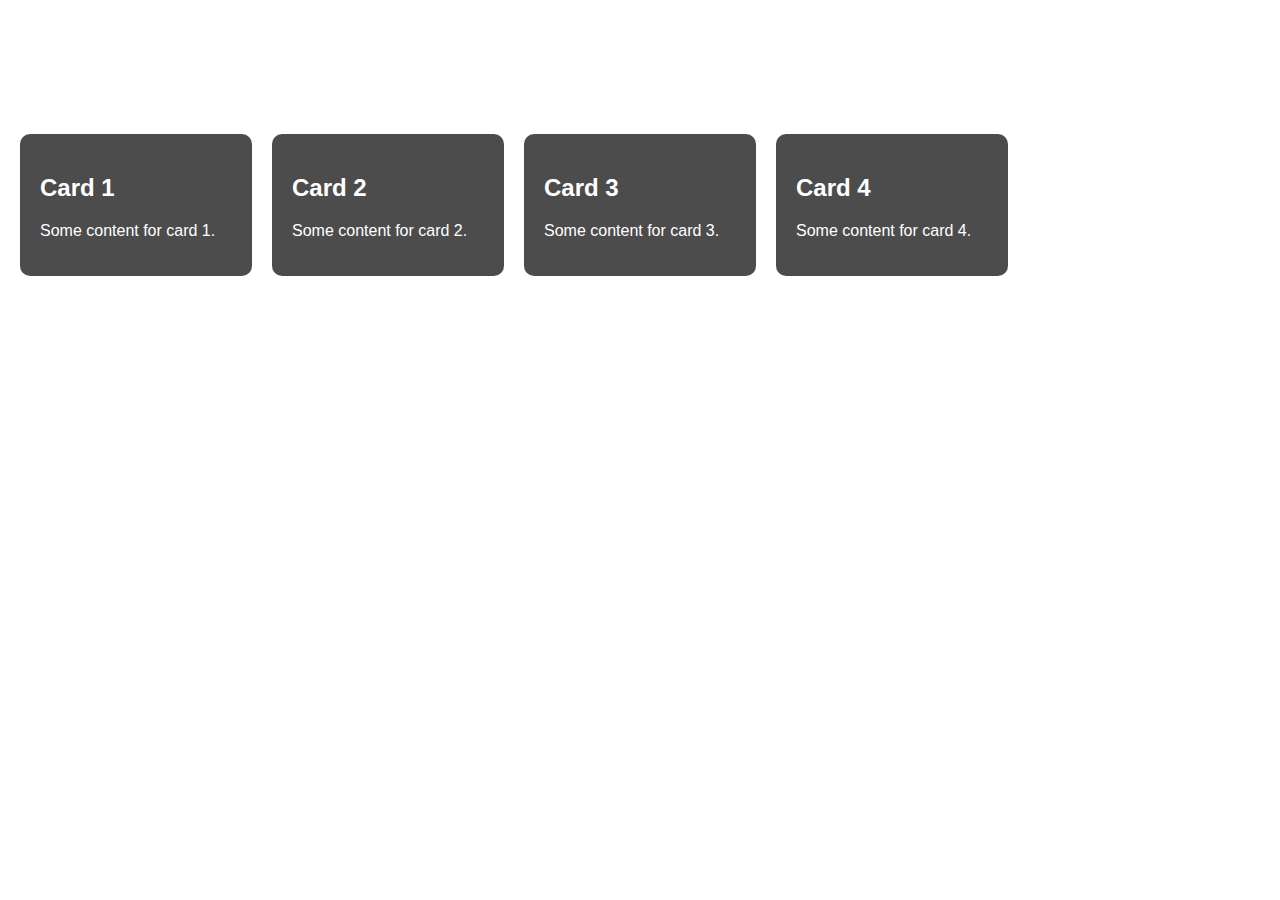
==== index.html @ d802023f "Source Code Added" ====
<!DOCTYPE html>
<html lang="en">
<head>
    <meta charset="UTF-8">
    <meta name="viewport" content="width=device-width, initial-scale=1.0">
    <title>Video Background with Grid of Cards</title>
    <link rel="stylesheet" type="text/css" href="src/styles.css"
</head>
<body>
    <video class="video-background" autoplay muted loop>
        <source src="src/backgroundvideo.mp4" type="video/mp4">
        Your browser does not support the video tag.
    </video>
    <div class="content">
        <h1>Welcome to My Website</h1>
        <p>Enjoy the video background with a grid of cards!</p>
        <div class="grid-container">
            <div class="card">
                <h2>Card 1</h2>
                <p>Some content for card 1.</p>
            </div>
            <div class="card">
                <h2>Card 2</h2>
                <p>Some content for card 2.</p>
            </div>
            <div class="card">
                <h2>Card 3</h2>
                <p>Some content for card 3.</p>
            </div>
            <div class="card">
                <h2>Card 4</h2>
                <p>Some content for card 4.</p>
            </div>
            <!-- Add more cards as needed -->
        </div>
    </div>
</body>
</html>
---- src/styles.css ----
body, html {
    margin: 0;
    padding: 0;
    width: 100%;
    height: 100%;
    overflow: hidden;
    font-family: Arial, sans-serif;
}
.video-background {
    position: absolute;
    top: 0;
    left: 0;
    width: 100%;
    height: 100%;
    object-fit: cover;
    z-index: -1;
}
.content {
    position: relative;
    z-index: 1;
    color: white;
    text-align: center;
    padding: 20px;
}
.grid-container {
    display: grid;
    grid-template-columns: repeat(auto-fill, minmax(200px, 1fr));
    gap: 20px;
    max-width: 1400px;
    margin: auto;
}
.card {
    background-color: rgba(0, 0, 0, 0.7);
    border-radius: 10px;
    padding: 20px;
    text-align: left;
    color: white;
}
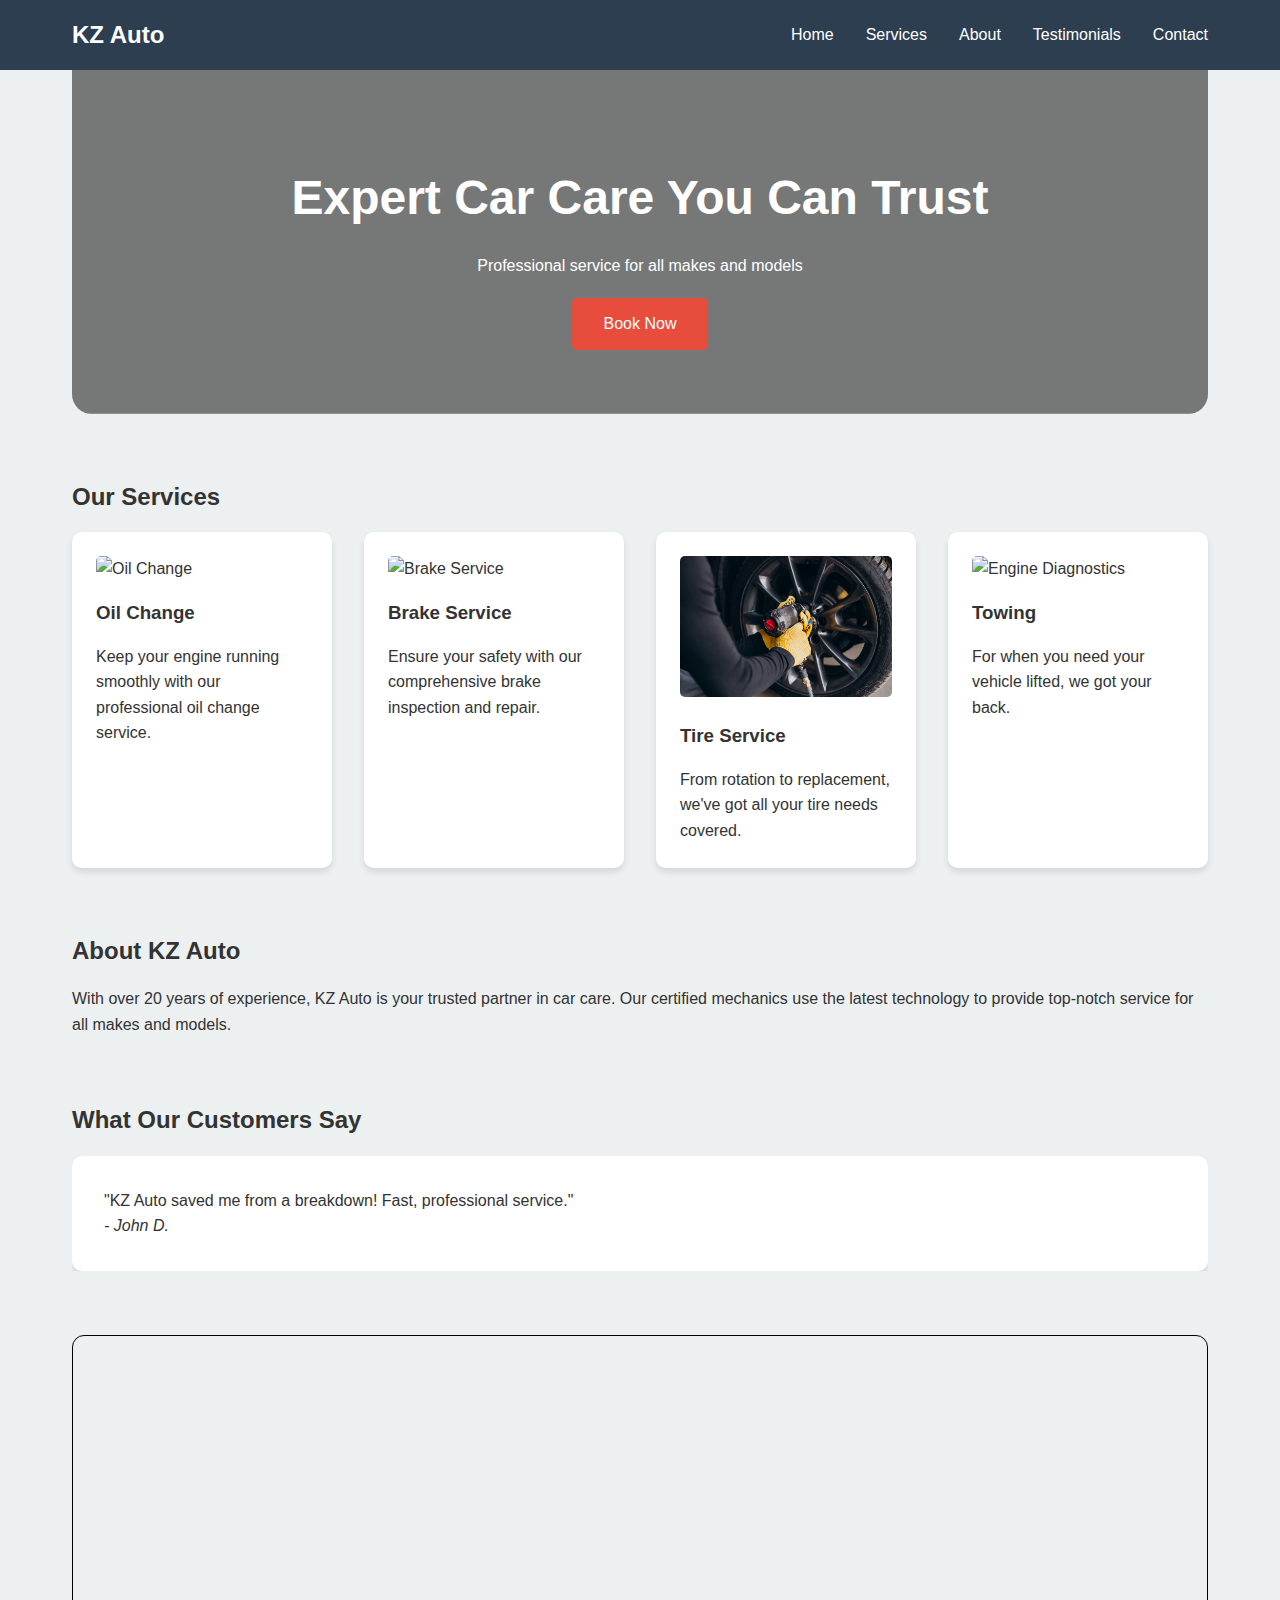
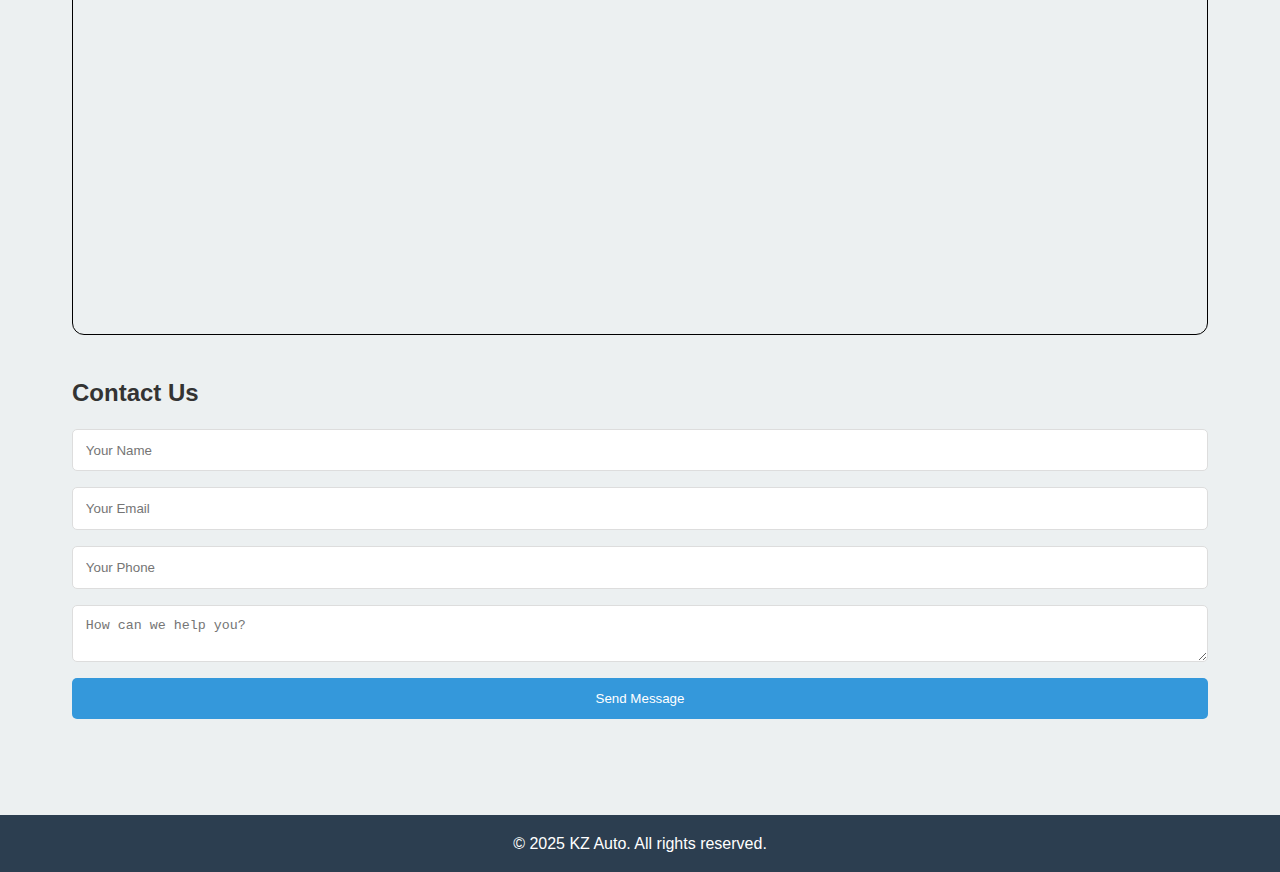
==== commit ef77f2e8: "Update 3.0" ====
--- a/index.html
+++ b/index.html
@@ -3,36 +3,103 @@
 <head>
     <meta charset="UTF-8">
     <meta name="viewport" content="width=device-width, initial-scale=1.0">
-    <title>Video Background with Grid of Cards</title>
-    <link rel="stylesheet" type="text/css" href="src/styles.css"
+    <title>KZ Auto - Your Trusted Car Mechanic</title>
+    <link rel="stylesheet" href="/docs/styles.css">
+    <script src="/docs/script.js" defer></script>
 </head>
 <body>
-    <video class="video-background" autoplay muted loop>
-        <source src="src/backgroundvideo.mp4" type="video/mp4">
-        Your browser does not support the video tag.
-    </video>
-    <div class="content">
-        <h1>Welcome to My Website</h1>
-        <p>Enjoy the video background with a grid of cards!</p>
-        <div class="grid-container">
-            <div class="card">
-                <h2>Card 1</h2>
-                <p>Some content for card 1.</p>
+    <header>
+        <nav>
+            <div class="logo">KZ Auto</div>
+            <ul>
+                <li><a href="#home">Home</a></li>
+                <li><a href="#services">Services</a></li>
+                <li><a href="#about">About</a></li>
+                <li><a href="#testimonials">Testimonials</a></li>
+                <li><a href="#contact">Contact</a></li>
+            </ul>
+        </nav>
+    </header>
+
+    <main>
+        <section id="home" class="hero">
+            <h1>Expert Car Care You Can Trust</h1>
+            <p>Professional service for all makes and models</p>
+            <a class="cta-button" onclick="AutoOps.show()">Book Now</a>
+            
+        </section>
+
+        <section id="services">
+            <h2>Our Services</h2>
+            <div class="service-grid">
+                <div class="service-card">
+                    <img src="/docs/images/oilchange.jpg" alt="Oil Change">
+                    <h3>Oil Change</h3>
+                    <p>Keep your engine running smoothly with our professional oil change service.</p>
+                </div>
+                <div class="service-card">
+                    <img src="/docs/images/brakeservice.jpg" alt="Brake Service">
+                    <h3>Brake Service</h3>
+                    <p>Ensure your safety with our comprehensive brake inspection and repair.</p>
+                </div>
+                <div class="service-card">
+                    <img src="/docs/images/tireservice.jpg" alt="Tire Service">
+                    <h3>Tire Service</h3>
+                    <p>From rotation to replacement, we've got all your tire needs covered.</p>
+                </div>
+                <div class="service-card">
+                    <img src="/docs/images/twotruck 2.jpg" alt="Engine Diagnostics">
+                    <h3>Towing</h3>
+                    <p>For when you need your vehicle lifted, we got your back.</p>
+                </div>
             </div>
-            <div class="card">
-                <h2>Card 2</h2>
-                <p>Some content for card 2.</p>
+        </section>
+
+        <section id="about">
+            <h2>About KZ Auto</h2>
+            <p>With over 20 years of experience, KZ Auto is your trusted partner in car care. Our certified mechanics use the latest technology to provide top-notch service for all makes and models.</p>
+        </section>
+
+        <section id="testimonials">
+            <h2>What Our Customers Say</h2>
+            <div class="testimonial-slider">
+                <div class="testimonial">
+                    <p>"KZ Auto saved me from a breakdown! Fast, professional service."</p>
+                    <cite>- John D.</cite>
+                </div>
+                <div class="testimonial">
+                    <p>"I always feel confident bringing my car to KZ Auto. They're honest and skilled."</p>
+                    <cite>- Sarah M.</cite>
+                </div>
+                <div class="testimonial">
+                    <p>"Best mechanics in town! Fair prices and excellent work."</p>
+                    <cite>- Mike R.</cite>
+                </div>
             </div>
-            <div class="card">
-                <h2>Card 3</h2>
-                <p>Some content for card 3.</p>
-            </div>
-            <div class="card">
-                <h2>Card 4</h2>
-                <p>Some content for card 4.</p>
-            </div>
-            <!-- Add more cards as needed -->
+        </section>
+
+        <div class="location" style="width: 100%">
+            <iframe class="map" width="100%" height="600" frameborder="0" scrolling="no" marginheight="0" marginwidth="0" src="https://www.google.com/maps/embed?pb=!1m18!1m12!1m3!1d3223.1792957437297!2d-115.20596752431092!3d36.1134894061082!2m3!1f0!2f0!3f0!3m2!1i1024!2i768!4f13.1!3m3!1m2!1s0x80c8c69704055555%3A0xbfe08e078bff575f!2sPREMIER%20AUTO!5e0!3m2!1sen!2sus!4v1738361310735!5m2!1sen!2sus">
+                <a href="https://www.gps.ie/">gps map</a>
+            </iframe>
         </div>
-    </div>
+
+        <section id="contact">
+            <h2>Contact Us</h2>
+            <form id="contact-form">
+                <input type="text" name="name" placeholder="Your Name" required>
+                <input type="email" name="email" placeholder="Your Email" required>
+                <input type="tel" name="phone" placeholder="Your Phone">
+                <textarea name="message" placeholder="How can we help you?" required></textarea>
+                <button type="submit">Send Message</button>
+            </form>
+        </section>
+    </main>
+
+    <footer>
+        <p>&copy; 2025 KZ Auto. All rights reserved.</p>
+    </footer>
+
+    <script id="portal-scripts" data-api-key="b72eb0fe1530403daafc731b8577732a" data-google-analytics-enabled="true" data-loading-color="000000" src="https://portal.autoops.com/portal-scripts.js"></script>
 </body>
-</html>
+</html>--- a/docs/styles.css
+++ b/docs/styles.css
@@ -0,0 +1,209 @@
+:root {
+    --primary-color: #2c3e50;
+    --secondary-color: #3498db;
+    --accent-color: #e74c3c;
+    --background-color: #ecf0f1;
+    --text-color: #333;
+}
+
+* {
+    margin: 0;
+    padding: 0;
+    box-sizing: border-box;
+}
+
+::selection {
+    background-color: var(--primary-color);
+    color: white;
+}
+
+body {
+    font-family: 'Arial', sans-serif;
+    line-height: 1.6;
+    color: var(--text-color);
+    background-color: var(--background-color);
+}
+
+header {
+    background-color: var(--primary-color);
+    color: white;
+    padding: 1rem 0;
+    position: fixed;
+    width: 100%;
+    top: 0;
+    z-index: 1000;
+}
+
+nav {
+    display: flex;
+    justify-content: space-between;
+    align-items: center;
+    max-width: 1200px;
+    margin: 0 auto;
+    padding: 0 2rem;
+}
+
+.logo {
+    font-size: 1.5rem;
+    font-weight: bold;
+}
+
+nav ul {
+    display: flex;
+    list-style: none;
+}
+
+nav ul li {
+    margin-left: 2rem;
+}
+
+nav ul li a {
+    color: white;
+    text-decoration: none;
+    transition: color 0.3s ease;
+}
+
+nav ul li a:hover {
+    color: var(--secondary-color);
+}
+
+main {
+    max-width: 1200px;
+    margin: 0 auto;
+    padding: 2rem;
+}
+
+section {
+    margin-bottom: 4rem;
+}
+
+h1, h2, h3 {
+    margin-bottom: 1rem;
+}
+
+.hero {
+    text-align: center;
+    padding: 8rem 0 4rem;
+    background-image: linear-gradient(rgba(0, 0, 0, 0.5), rgba(0, 0, 0, 0.5)), url('/docs/images/carimage.jpeg');
+    background-size: cover;
+    background-position: center;
+    color: white;
+    border-radius: 20px;
+}
+
+.hero h1 {
+    font-size: 3rem;
+    margin-bottom: 1rem;
+    
+}
+
+.cta-button {
+    display: inline-block;
+    margin-top: 20px;
+    background-color: var(--accent-color);
+    color: white;
+    padding: 0.8rem 2rem;
+    text-decoration: none;
+    border-radius: 5px;
+    transition: background-color 0.3s ease;
+    cursor: pointer;
+}
+
+.cta-button:hover {
+    background-color: #c0392b;
+}
+
+.service-grid {
+    display: grid;
+    grid-template-columns: repeat(auto-fit, minmax(250px, 1fr));
+    gap: 2rem;
+}
+
+.service-card {
+    background-color: white;
+    border-radius: 10px;
+    padding: 1.5rem;
+    box-shadow: 0 4px 6px rgba(0, 0, 0, 0.1);
+    transition: transform 0.3s ease;
+}
+
+.service-card:hover {
+    transform: translateY(-5px);
+}
+
+.service-card img {
+    width: 100%;
+    border-radius: 5px;
+    margin-bottom: 1rem;
+}
+
+.testimonial-slider {
+    display: flex;
+    overflow-x: auto;
+    scroll-snap-type: x mandatory;
+    -webkit-overflow-scrolling: touch;
+}
+
+.testimonial {
+    flex: 0 0 100%;
+    scroll-snap-align: start;
+    padding: 2rem;
+    background-color: white;
+    border-radius: 10px;
+    box-shadow: 0 4px 6px rgba(0, 0, 0, 0.1);
+    margin-right: 2rem;
+}
+
+form {
+    display: grid;
+    gap: 1rem;
+}
+
+input, textarea, button {
+    width: 100%;
+    padding: 0.8rem;
+    border: 1px solid #ddd;
+    border-radius: 5px;
+}
+
+button {
+    background-color: var(--secondary-color);
+    color: white;
+    border: none;
+    cursor: pointer;
+    transition: background-color 0.3s ease;
+}
+
+button:hover {
+    background-color: #2980b9;
+}
+
+.map {
+    border: solid 1px rgb(0, 0, 0);
+    border-radius: 12px;
+}
+
+#contact {
+    margin-top: 2rem;
+}
+
+footer {
+    background-color: var(--primary-color);
+    color: white;
+    text-align: center;
+    padding: 1rem 0;
+}
+
+@media (max-width: 768px) {
+    nav {
+        flex-direction: column;
+    }
+
+    nav ul {
+        margin-top: 1rem;
+    }
+
+    nav ul li {
+        margin: 0 1rem;
+    }
+}